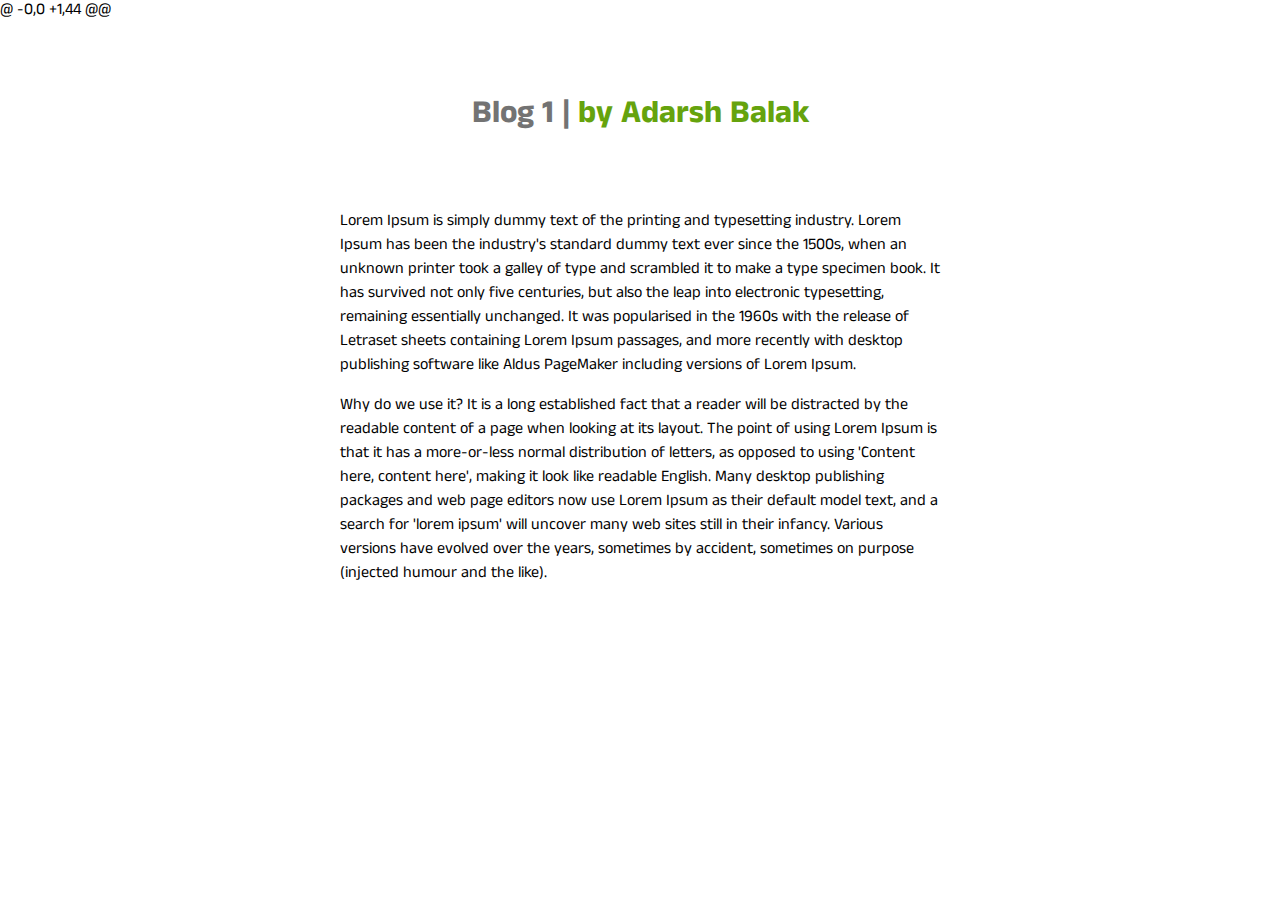
==== blog1.html @ ac39731c "docs: Final modifications with blogs done" ====
@ -0,0 +1,44 @@
<!DOCTYPE html>
<html lang="en">
  <head>
    <meta charset="UTF-8" />
    <meta http-equiv="X-UA-Compatible" content="IE=edge" />
    <meta name="viewport" content="width=device-width, initial-scale=1.0" />
    <link rel="stylesheet" href="styles.css" />
    <title>Blog 1</title>
  </head>
  <body>
    <div class="container centered_container hero">
      <h1 class="hero-heading">
        Blog 1 |
        <span style="color: var(--primary-color)">by Adarsh Balak</span>
      </h1>
    </div>

    <div class="container centered_container">
      <p>
        Lorem Ipsum is simply dummy text of the printing and typesetting
        industry. Lorem Ipsum has been the industry's standard dummy text ever
        since the 1500s, when an unknown printer took a galley of type and
        scrambled it to make a type specimen book. It has survived not only five
        centuries, but also the leap into electronic typesetting, remaining
        essentially unchanged. It was popularised in the 1960s with the release
        of Letraset sheets containing Lorem Ipsum passages, and more recently
        with desktop publishing software like Aldus PageMaker including versions
        of Lorem Ipsum.
      </p>
      <p>
        Why do we use it? It is a long established fact that a reader will be
        distracted by the readable content of a page when looking at its layout.
        The point of using Lorem Ipsum is that it has a more-or-less normal
        distribution of letters, as opposed to using 'Content here, content
        here', making it look like readable English. Many desktop publishing
        packages and web page editors now use Lorem Ipsum as their default model
        text, and a search for 'lorem ipsum' will uncover many web sites still
        in their infancy. Various versions have evolved over the years,
        sometimes by accident, sometimes on purpose (injected humour and the
        like).
      </p>
    </div>
  </body>
</html>
---- styles.css ----
@import url("https://fonts.googleapis.com/css2?family=Anek+Telugu:wght@300&display=swap");

:root {
  --primary-color: #65a30d;
  --dark-gray: #737373;
  --off-white: #e5e5e5;
}

body {
  font-family: "Anek Telugu", sans-serif;
  margin: 0px;
}

hr {
  margin: 2rem 0;
}

.centered_container {
  margin: auto;
  max-width: 600px;
}

.container {
  padding: 0rem 1rem;
}
.link {
  text-decoration: none;
  padding: 0.5rem 1rem;
}
.link-primary {
  background-color: var(--primary-color);
  border-radius: 0.5rem;
  color: white;
  /* margin-top: 2rem; */
}

.link-secondary {
  color: var(--primary-color);
  border-radius: 0.5rem;
  border: 1px solid var(--primary-color);
}

.list-non-bullet {
  list-style: none;
}

.list-item-inline {
  display: inline;
  padding: 0rem 0.5rem;
}

.navigation {
  background-color: var(--primary-color);
  color: white;
  padding: 1rem;
  border-bottom-left-radius: 1rem;
}
.nav-pills {
  color: white;
}

.navigation .link {
  color: white;
}

.navigation .nav-brand {
  font-weight: bold;
  font-size: 1.1rem;
}

.navigation .nav-pills {
  text-align: right;
}

.navigation .link-active {
  font-weight: bold;
}

.hero {
  padding: 2rem;
  padding-top: 2rem;
}

.hero .hero-img {
  max-width: 350px;
  display: block;
  margin: auto;
}

.hero .hero-heading {
  text-align: center;
  color: var(--dark-gray);
  padding-top: 1rem;
}

.section {
  padding: 2rem;
}

.section h1 {
  text-align: center;
}

.section p {
  margin-block-start: 0em;
  margin-block-end: 0em;
  margin-bottom: 0.5rem;
}

.ow {
  background-color: var(--off-white);
}

.footer {
  background-color: var(--primary-color);
  padding: 2rem 1rem;
  text-align: center;
  color: white;
  border-top-right-radius: 1rem;
}

.footer .link {
  color: white;
}

.footer ul {
  padding-inline-start: 0px;
}

.footer .footer-header {
  font-weight: bold;
  font-size: large;
}
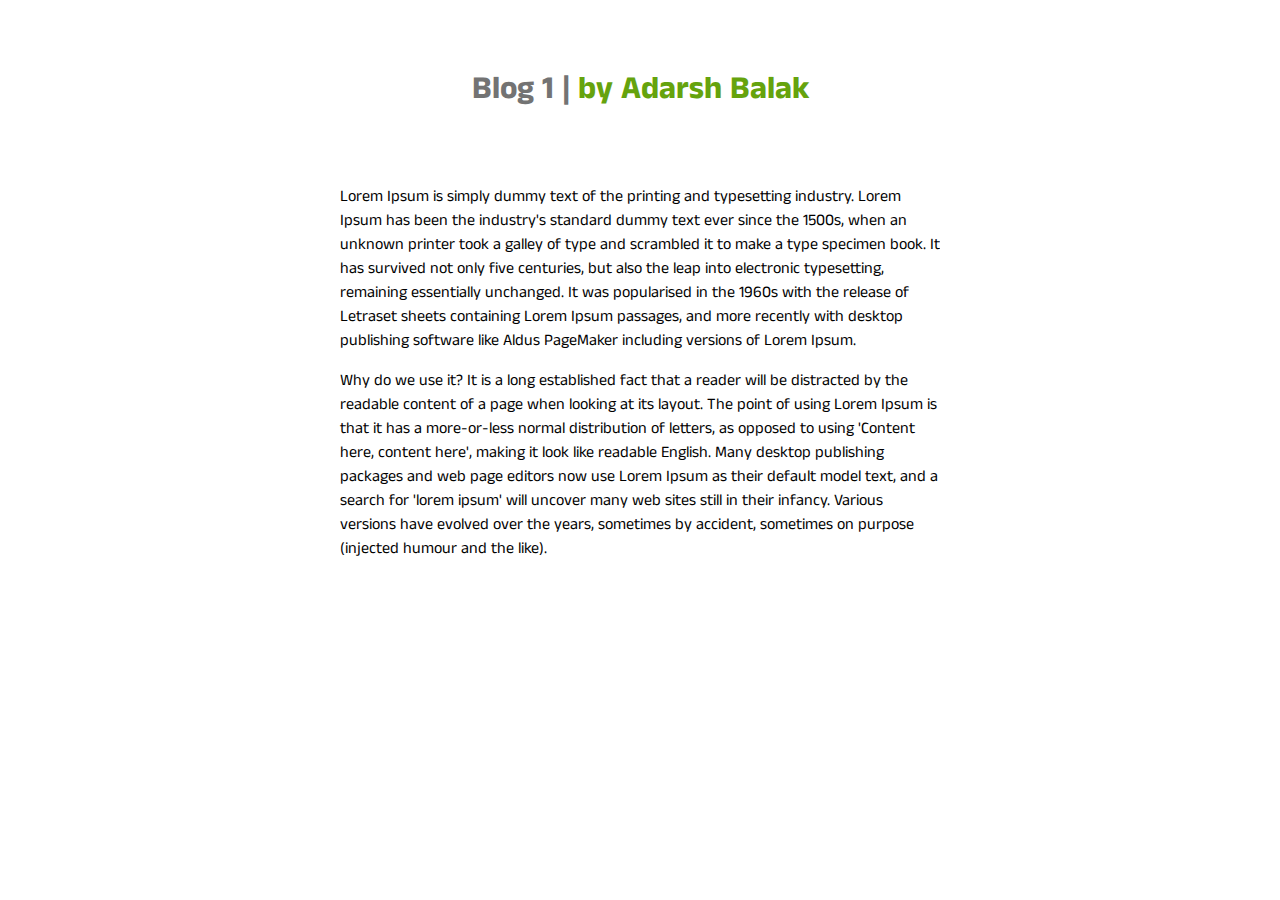
==== commit a9c4138f: "docs: minor changes done" ====
--- a/blog1.html
+++ b/blog1.html
@@ -1,4 +1,3 @@
-@ -0,0 +1,44 @@
 <!DOCTYPE html>
 <html lang="en">
   <head>
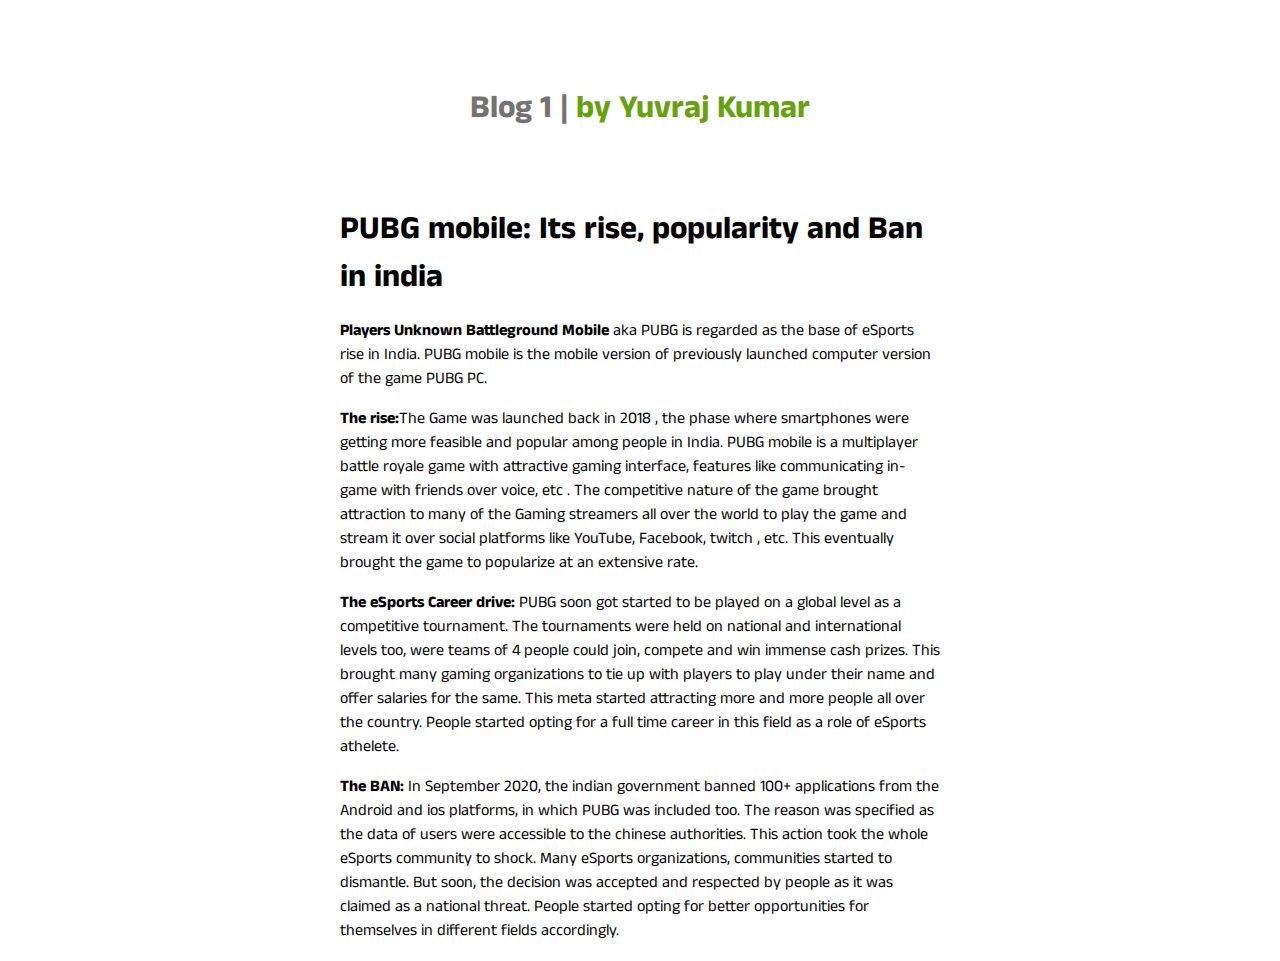
==== commit 5ec8cf84: "docs: added blogs" ====
--- a/blog1.html
+++ b/blog1.html
@@ -11,33 +11,46 @@
     <div class="container centered_container hero">
       <h1 class="hero-heading">
         Blog 1 |
-        <span style="color: var(--primary-color)">by Adarsh Balak</span>
+        <span style="color: var(--primary-color)">by Yuvraj Kumar</span>
       </h1>
     </div>
 
     <div class="container centered_container">
+      <h1>PUBG mobile: Its rise, popularity and Ban in india</h1>
+
       <p>
-        Lorem Ipsum is simply dummy text of the printing and typesetting
-        industry. Lorem Ipsum has been the industry's standard dummy text ever
-        since the 1500s, when an unknown printer took a galley of type and
-        scrambled it to make a type specimen book. It has survived not only five
-        centuries, but also the leap into electronic typesetting, remaining
-        essentially unchanged. It was popularised in the 1960s with the release
-        of Letraset sheets containing Lorem Ipsum passages, and more recently
-        with desktop publishing software like Aldus PageMaker including versions
-        of Lorem Ipsum.
+        <strong>Players Unknown Battleground Mobile</strong> aka PUBG is
+        regarded as the base of eSports rise in India. PUBG mobile is the mobile
+        version of previously launched computer version of the game PUBG PC. </p>
+        <strong> The rise:</strong>The Game was launched back in 2018 , the phase where smartphones were
+        getting more feasible and popular among people in India. PUBG mobile is
+        a multiplayer battle royale game with attractive gaming interface,
+        features like communicating in-game with friends over voice, etc . The
+        competitive nature of the game brought attraction to many of the Gaming
+        streamers all over the world to play the game and stream it over social
+        platforms like YouTube, Facebook, twitch , etc. This eventually brought
+        the game to popularize at an extensive rate.
+      </p>
+
+      <p>
+        <strong>The eSports Career drive:</strong> PUBG soon got started to be
+        played on a global level as a competitive tournament. The tournaments
+        were held on national and international levels too, were teams of 4
+        people could join, compete and win immense cash prizes. This brought
+        many gaming organizations to tie up with players to play under their
+        name and offer salaries for the same. This meta started attracting more
+        and more people all over the country. People started opting for a full
+        time career in this field as a role of eSports athelete.
       </p>
       <p>
-        Why do we use it? It is a long established fact that a reader will be
-        distracted by the readable content of a page when looking at its layout.
-        The point of using Lorem Ipsum is that it has a more-or-less normal
-        distribution of letters, as opposed to using 'Content here, content
-        here', making it look like readable English. Many desktop publishing
-        packages and web page editors now use Lorem Ipsum as their default model
-        text, and a search for 'lorem ipsum' will uncover many web sites still
-        in their infancy. Various versions have evolved over the years,
-        sometimes by accident, sometimes on purpose (injected humour and the
-        like).
+        <strong>The BAN:</strong> In September 2020, the indian government
+        banned 100+ applications from the Android and ios platforms, in which
+        PUBG was included too. The reason was specified as the data of users
+        were accessible to the chinese authorities. This action took the whole
+        eSports community to shock. Many eSports organizations, communities
+        started to dismantle. But soon, the decision was accepted and respected
+        by people as it was claimed as a national threat. People started opting
+        for better opportunities for themselves in different fields accordingly.
       </p>
     </div>
   </body>
--- a/styles.css
+++ b/styles.css
@@ -12,9 +12,13 @@
 }
 
 hr {
-  margin: 2rem 0;
+  margin: 1rem 0;
 }
 
+h1 {
+  margin-bottom: 0.5px;
+  margin-top: 2.5rem;
+}
 .centered_container {
   margin: auto;
   max-width: 600px;
@@ -22,6 +26,7 @@
 
 .container {
   padding: 0rem 1rem;
+  /* margin-top: 2rem; */
 }
 .link {
   text-decoration: none;
